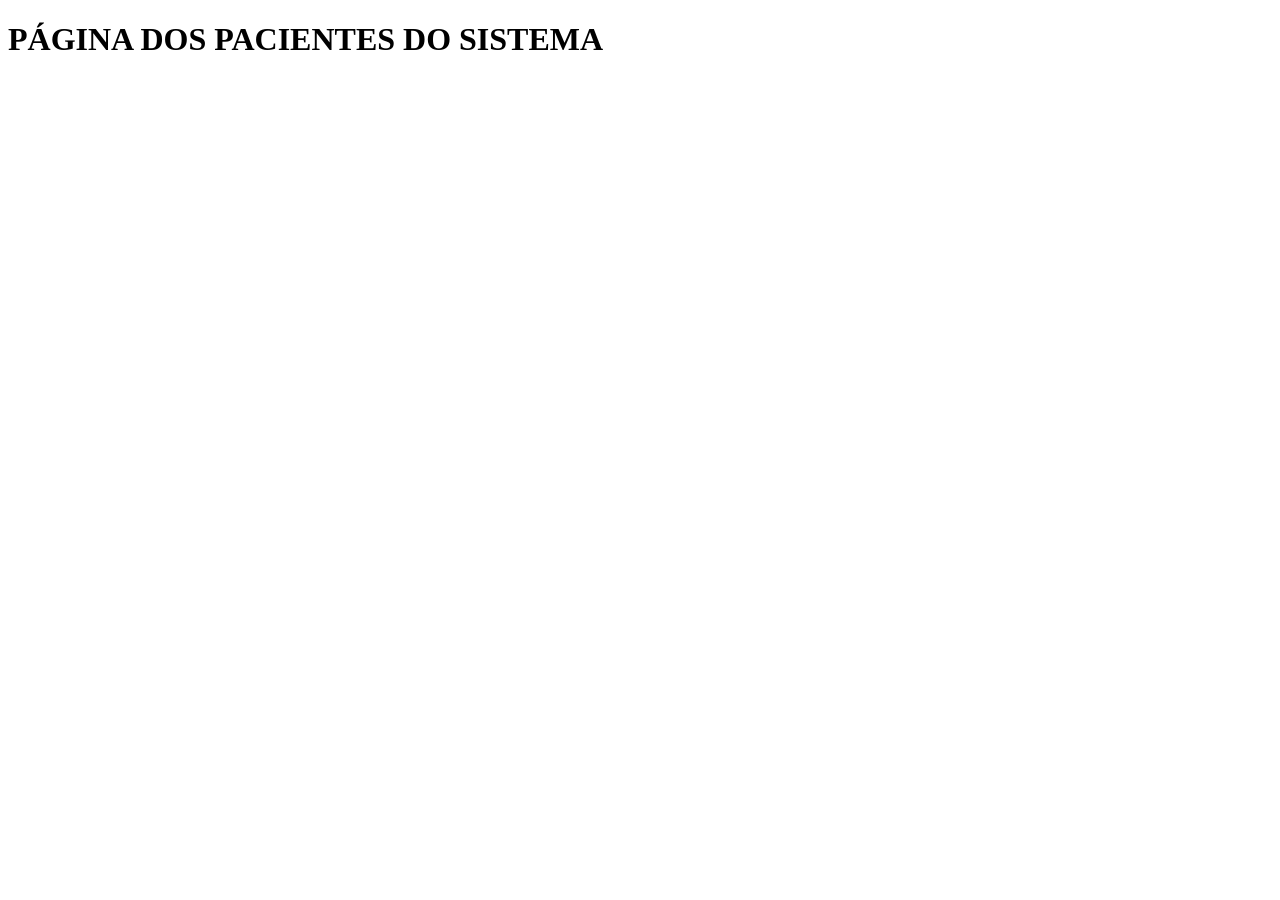
==== sgcm/pages/patients.html @ da803f90 "feat: create comprehensive landing page for SGCM system ref #03 • Add hero section with welcome mess" ====
<!DOCTYPE html>
<html lang="pt-br">
<head>
    <meta charset="UTF-8">
    <meta name="viewport" content="width=device-width, initial-scale=1.0">
    <title>Página de pacientes</title>
</head>
<body>
    <h1>PÁGINA DOS PACIENTES DO SISTEMA</h1>
</body>
</html>
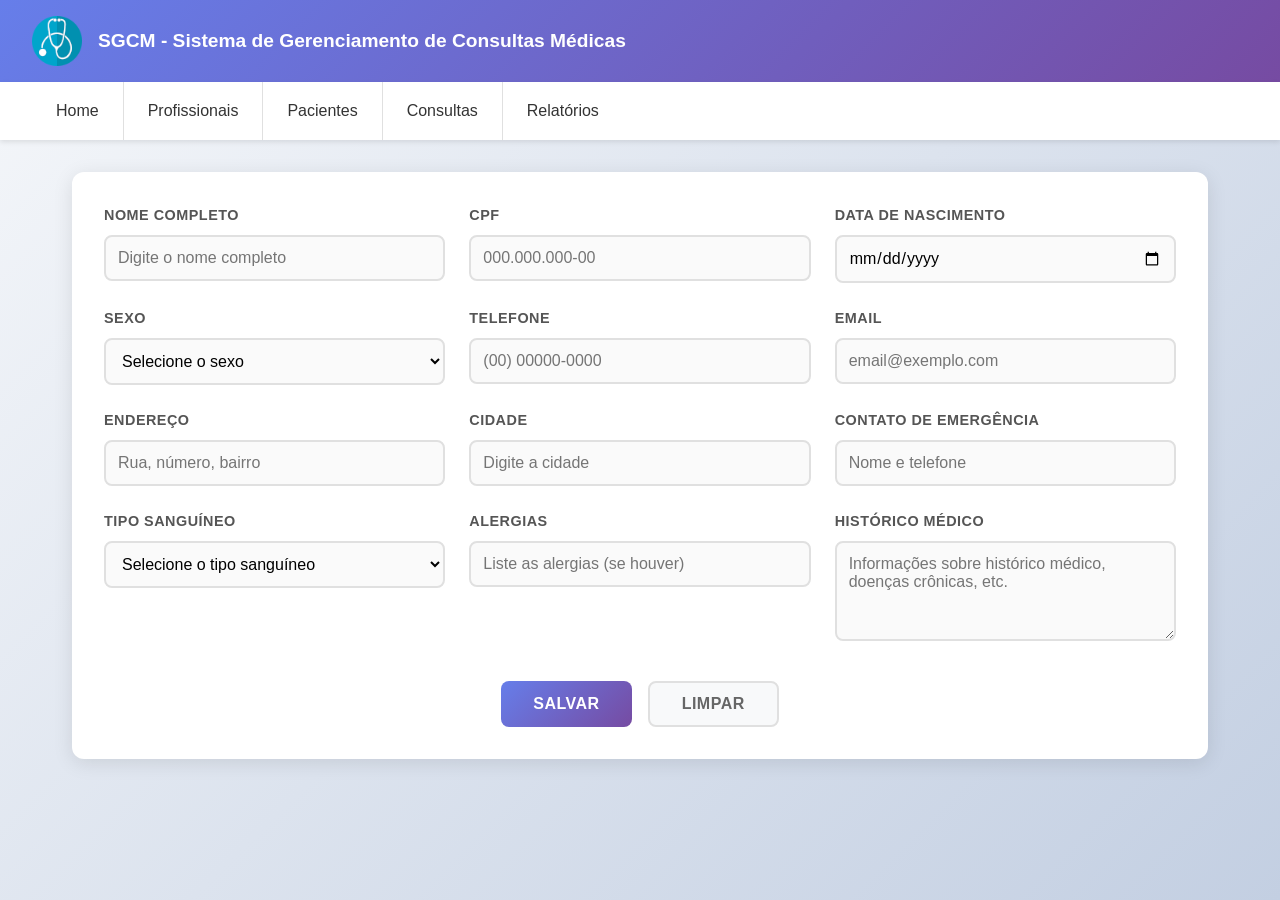
==== commit 08bd7c55: "feat: implement comprehensive patients management page | ref #04 - Add complete patient registration" ====
--- a/sgcm/pages/patients.html
+++ b/sgcm/pages/patients.html
@@ -3,9 +3,243 @@
 <head>
     <meta charset="UTF-8">
     <meta name="viewport" content="width=device-width, initial-scale=1.0">
-    <title>Página de pacientes</title>
+    <title>Página de Pacientes</title>
+    <link rel="stylesheet" href="../styles/style.css">
 </head>
 <body>
-    <h1>PÁGINA DOS PACIENTES DO SISTEMA</h1>
+    <header>
+        <img src="../images/logo_azul(64).png" alt="Logo do SGCM">
+        <p>SGCM - Sistema de Gerenciamento de Consultas Médicas</p>
+    </header>
+    <nav>
+        <ul>
+            <li><a href="index.html">Home</a></li>
+            <li><a href="professionals.html">Profissionais</a></li>
+            <li><a href="patients.html">Pacientes</a></li>
+            <li><a href="appointments.html">Consultas</a></li>
+            <li><a href="reports.html">Relatórios</a></li>
+        </ul>
+    </nav>
+    <main>
+        <form action="">
+            <div class="form-group">
+                <label for="name">Nome Completo</label>
+                <input type="text" id="name" name="name" placeholder="Digite o nome completo">
+            </div>
+            <div class="form-group">
+                <label for="cpf">CPF</label>
+                <input type="text" id="cpf" name="cpf" placeholder="000.000.000-00">
+            </div>
+            <div class="form-group">
+                <label for="birth_date">Data de Nascimento</label>
+                <input type="date" id="birth_date" name="birth_date">
+            </div>
+            <div class="form-group">
+                <label for="gender">Sexo</label>
+                <select name="gender" id="gender">
+                    <option value="">Selecione o sexo</option>
+                    <option value="M">Masculino</option>
+                    <option value="F">Feminino</option>
+                    <option value="O">Outro</option>
+                </select>
+            </div>
+            <div class="form-group">
+                <label for="phone">Telefone</label>
+                <input type="text" id="phone" name="phone" placeholder="(00) 00000-0000">
+            </div>
+            <div class="form-group">
+                <label for="email">Email</label>
+                <input type="email" id="email" name="email" placeholder="email@exemplo.com">
+            </div>
+            <div class="form-group">
+                <label for="address">Endereço</label>
+                <input type="text" id="address" name="address" placeholder="Rua, número, bairro">
+            </div>
+            <div class="form-group">
+                <label for="city">Cidade</label>
+                <input type="text" id="city" name="city" placeholder="Digite a cidade">
+            </div>
+            <div class="form-group">
+                <label for="emergency_contact">Contato de Emergência</label>
+                <input type="text" id="emergency_contact" name="emergency_contact" placeholder="Nome e telefone">
+            </div>
+            <div class="form-group">
+                <label for="blood_type">Tipo Sanguíneo</label>
+                <select name="blood_type" id="blood_type">
+                    <option value="">Selecione o tipo sanguíneo</option>
+                    <option value="A+">A+</option>
+                    <option value="A-">A-</option>
+                    <option value="B+">B+</option>
+                    <option value="B-">B-</option>
+                    <option value="AB+">AB+</option>
+                    <option value="AB-">AB-</option>
+                    <option value="O+">O+</option>
+                    <option value="O-">O-</option>
+                </select>
+            </div>
+            <div class="form-group">
+                <label for="allergies">Alergias</label>
+                <input type="text" id="allergies" name="allergies" placeholder="Liste as alergias (se houver)">
+            </div>
+            <div class="form-group">
+                <label for="medical_history">Histórico Médico</label>
+                <textarea id="medical_history" name="medical_history" placeholder="Informações sobre histórico médico, doenças crônicas, etc." rows="3"></textarea>
+            </div>
+            <div class="form-buttons">
+                <button type="submit" class="btn btn-primary">Salvar</button>
+                <button type="reset" class="btn btn-secondary">Limpar</button>
+            </div>
+        </form>
+        <table>
+            <thead>
+                <tr>
+                    <th>ID</th>
+                    <th>NOME</th>
+                    <th>CPF</th>
+                    <th>IDADE</th>
+                    <th>SEXO</th>
+                    <th>TELEFONE</th>
+                    <th>EMAIL</th>
+                    <th>TIPO SANGUÍNEO</th>
+                    <th>OPÇÕES</th>
+                </tr>
+            </thead>
+            <tbody>
+                <tr>
+                    <td>1</td>
+                    <td>Maria Silva Santos</td>
+                    <td>123.456.789-00</td>
+                    <td>35</td>
+                    <td>F</td>
+                    <td>(11) 99999-9999</td>
+                    <td>maria.silva@email.com</td>
+                    <td>A+</td>
+                    <td>
+                        <div class="action-links">
+                            <a href="#" class="edit-link">Editar</a>
+                            <a href="#" class="delete-link">Excluir</a>
+                        </div>
+                    </td>
+                </tr>
+                <tr>
+                    <td>2</td>
+                    <td>João Carlos Oliveira</td>
+                    <td>987.654.321-00</td>
+                    <td>42</td>
+                    <td>M</td>
+                    <td>(11) 88888-8888</td>
+                    <td>joao.oliveira@email.com</td>
+                    <td>O+</td>
+                    <td>
+                        <div class="action-links">
+                            <a href="#" class="edit-link">Editar</a>
+                            <a href="#" class="delete-link">Excluir</a>
+                        </div>
+                    </td>
+                </tr>
+                <tr>
+                    <td>3</td>
+                    <td>Ana Paula Costa</td>
+                    <td>456.789.123-00</td>
+                    <td>28</td>
+                    <td>F</td>
+                    <td>(11) 77777-7777</td>
+                    <td>ana.costa@email.com</td>
+                    <td>B-</td>
+                    <td>
+                        <div class="action-links">
+                            <a href="#" class="edit-link">Editar</a>
+                            <a href="#" class="delete-link">Excluir</a>
+                        </div>
+                    </td>
+                </tr>
+                <tr>
+                    <td>4</td>
+                    <td>Pedro Henrique Lima</td>
+                    <td>789.123.456-00</td>
+                    <td>55</td>
+                    <td>M</td>
+                    <td>(11) 66666-6666</td>
+                    <td>pedro.lima@email.com</td>
+                    <td>AB+</td>
+                    <td>
+                        <div class="action-links">
+                            <a href="#" class="edit-link">Editar</a>
+                            <a href="#" class="delete-link">Excluir</a>
+                        </div>
+                    </td>
+                </tr>
+                <tr>
+                    <td>5</td>
+                    <td>Lucia Ferreira Rodrigues</td>
+                    <td>321.654.987-00</td>
+                    <td>38</td>
+                    <td>F</td>
+                    <td>(11) 55555-5555</td>
+                    <td>lucia.ferreira@email.com</td>
+                    <td>A-</td>
+                    <td>
+                        <div class="action-links">
+                            <a href="#" class="edit-link">Editar</a>
+                            <a href="#" class="delete-link">Excluir</a>
+                        </div>
+                    </td>
+                </tr>
+                <tr>
+                    <td>6</td>
+                    <td>Carlos Eduardo Martins</td>
+                    <td>654.321.987-00</td>
+                    <td>47</td>
+                    <td>M</td>
+                    <td>(11) 44444-4444</td>
+                    <td>carlos.martins@email.com</td>
+                    <td>O-</td>
+                    <td>
+                        <div class="action-links">
+                            <a href="#" class="edit-link">Editar</a>
+                            <a href="#" class="delete-link">Excluir</a>
+                        </div>
+                    </td>
+                </tr>
+                <tr>
+                    <td>7</td>
+                    <td>Fernanda Almeida Souza</td>
+                    <td>147.258.369-00</td>
+                    <td>31</td>
+                    <td>F</td>
+                    <td>(11) 33333-3333</td>
+                    <td>fernanda.almeida@email.com</td>
+                    <td>B+</td>
+                    <td>
+                        <div class="action-links">
+                            <a href="#" class="edit-link">Editar</a>
+                            <a href="#" class="delete-link">Excluir</a>
+                        </div>
+                    </td>
+                </tr>
+                <tr>
+                    <td>8</td>
+                    <td>Roberto Silva Pereira</td>
+                    <td>258.369.147-00</td>
+                    <td>63</td>
+                    <td>M</td>
+                    <td>(11) 22222-2222</td>
+                    <td>roberto.silva@email.com</td>
+                    <td>AB-</td>
+                    <td>
+                        <div class="action-links">
+                            <a href="#" class="edit-link">Editar</a>
+                            <a href="#" class="delete-link">Excluir</a>
+                        </div>
+                    </td>
+                </tr>
+            </tbody>
+            <tfoot>
+                <tr>
+                    <td colspan="9">Quantidade de Pacientes: 8</td>
+                </tr>
+            </tfoot>
+        </table>
+    </main>
 </body>
 </html>
--- a/sgcm/styles/style.css
+++ b/sgcm/styles/style.css
@@ -0,0 +1,577 @@
+/* Reset and base styles */
+* {
+    margin: 0;
+    padding: 0;
+    box-sizing: border-box;
+}
+
+body {
+    font-family: 'Segoe UI', Tahoma, Geneva, Verdana, sans-serif;
+    line-height: 1.6;
+    color: #333;
+    background: linear-gradient(135deg, #f5f7fa 0%, #c3cfe2 100%);
+    min-height: 100vh;
+}
+
+/* Header styling */
+header {
+    background: linear-gradient(135deg, #667eea 0%, #764ba2 100%);
+    color: white;
+    padding: 1rem 2rem;
+    display: flex;
+    align-items: center;
+    gap: 1rem;
+    box-shadow: 0 2px 10px rgba(0, 0, 0, 0.1);
+}
+
+header img {
+    width: 50px;
+    height: 50px;
+    border-radius: 8px;
+}
+
+header p {
+    font-size: 1.2rem;
+    font-weight: 600;
+    margin: 0;
+}
+
+/* Navigation styling */
+nav {
+    background-color: white;
+    box-shadow: 0 2px 5px rgba(0, 0, 0, 0.1);
+    padding: 0 2rem;
+}
+
+nav ul {
+    list-style: none;
+    display: flex;
+    gap: 0;
+}
+
+nav li {
+    border-right: 1px solid #e0e0e0;
+}
+
+nav li:last-child {
+    border-right: none;
+}
+
+nav a {
+    display: block;
+    padding: 1rem 1.5rem;
+    color: #333;
+    text-decoration: none;
+    transition: all 0.3s ease;
+    font-weight: 500;
+}
+
+nav a:hover {
+    background-color: #667eea;
+    color: white;
+    transform: translateY(-2px);
+}
+
+/* Main content */
+main {
+    max-width: 1200px;
+    margin: 2rem auto;
+    padding: 0 2rem;
+}
+
+/* Form styling */
+form {
+    background-color: white;
+    padding: 2rem;
+    border-radius: 12px;
+    box-shadow: 0 4px 20px rgba(0, 0, 0, 0.1);
+    margin-bottom: 2rem;
+    display: grid;
+    grid-template-columns: repeat(auto-fit, minmax(300px, 1fr));
+    gap: 1.5rem;
+}
+
+.form-group {
+    display: flex;
+    flex-direction: column;
+    gap: 0.5rem;
+}
+
+label {
+    font-weight: 600;
+    color: #555;
+    font-size: 0.9rem;
+    text-transform: uppercase;
+    letter-spacing: 0.5px;
+}
+
+input, select, textarea {
+    padding: 0.75rem;
+    border: 2px solid #e0e0e0;
+    border-radius: 8px;
+    font-size: 1rem;
+    transition: all 0.3s ease;
+    background-color: #fafafa;
+    font-family: inherit;
+}
+
+input:focus, select:focus, textarea:focus {
+    outline: none;
+    border-color: #667eea;
+    background-color: white;
+    box-shadow: 0 0 0 3px rgba(102, 126, 234, 0.1);
+}
+
+textarea {
+    resize: vertical;
+    min-height: 100px;
+}
+
+.form-buttons {
+    grid-column: 1 / -1;
+    display: flex;
+    gap: 1rem;
+    justify-content: center;
+    margin-top: 1rem;
+}
+
+.btn {
+    padding: 0.75rem 2rem;
+    border: none;
+    border-radius: 8px;
+    font-size: 1rem;
+    font-weight: 600;
+    cursor: pointer;
+    transition: all 0.3s ease;
+    text-transform: uppercase;
+    letter-spacing: 0.5px;
+}
+
+.btn-primary {
+    background: linear-gradient(135deg, #667eea 0%, #764ba2 100%);
+    color: white;
+}
+
+.btn-primary:hover {
+    transform: translateY(-2px);
+    box-shadow: 0 4px 15px rgba(102, 126, 234, 0.4);
+}
+
+.btn-secondary {
+    background-color: #f8f9fa;
+    color: #666;
+    border: 2px solid #e0e0e0;
+}
+
+.btn-secondary:hover {
+    background-color: #e9ecef;
+    transform: translateY(-2px);
+}
+
+/* Table styling */
+table {
+    width: 100%;
+    background-color: white;
+    border-radius: 12px;
+    overflow: hidden;
+    box-shadow: 0 4px 20px rgba(0, 0, 0, 0.1);
+    border-collapse: collapse;
+    margin-bottom: 2rem;
+}
+
+thead {
+    background: linear-gradient(135deg, #667eea 0%, #764ba2 100%);
+    color: white;
+}
+
+th {
+    padding: 1rem;
+    text-align: left;
+    font-weight: 600;
+    text-transform: uppercase;
+    letter-spacing: 0.5px;
+    font-size: 0.9rem;
+}
+
+td {
+    padding: 1rem;
+    border-bottom: 1px solid #f0f0f0;
+    vertical-align: middle;
+}
+
+tbody tr {
+    transition: all 0.3s ease;
+}
+
+tbody tr:hover {
+    background-color: #f8f9fa;
+    transform: scale(1.01);
+}
+
+tfoot {
+    background-color: #f8f9fa;
+    font-weight: 600;
+    color: #666;
+}
+
+tfoot td {
+    text-align: center;
+    padding: 1rem;
+}
+
+/* Action links */
+.action-links {
+    display: flex;
+    gap: 0.5rem;
+}
+
+.action-links a {
+    padding: 0.5rem 1rem;
+    border-radius: 6px;
+    text-decoration: none;
+    font-size: 0.9rem;
+    font-weight: 500;
+    transition: all 0.3s ease;
+}
+
+.edit-link {
+    background-color: #28a745;
+    color: white;
+}
+
+.edit-link:hover {
+    background-color: #218838;
+    transform: translateY(-1px);
+}
+
+.delete-link {
+    background-color: #dc3545;
+    color: white;
+}
+
+.delete-link:hover {
+    background-color: #c82333;
+    transform: translateY(-1px);
+}
+
+/* Responsive design */
+@media (max-width: 768px) {
+    header {
+        flex-direction: column;
+        text-align: center;
+        padding: 1rem;
+    }
+    
+    nav ul {
+        flex-direction: column;
+    }
+    
+    nav li {
+        border-right: none;
+        border-bottom: 1px solid #e0e0e0;
+    }
+    
+    nav li:last-child {
+        border-bottom: none;
+    }
+    
+    main {
+        padding: 0 1rem;
+    }
+    
+    form {
+        grid-template-columns: 1fr;
+        padding: 1.5rem;
+    }
+    
+    .form-buttons {
+        flex-direction: column;
+    }
+    
+    table {
+        font-size: 0.9rem;
+    }
+    
+    th, td {
+        padding: 0.75rem 0.5rem;
+    }
+    
+    .action-links {
+        flex-direction: column;
+        gap: 0.25rem;
+    }
+}
+
+/* Remove duplicate table */
+table:first-of-type {
+    display: none;
+}
+
+/* Landing Page Styles */
+
+/* Hero Section */
+.hero-section {
+    text-align: center;
+    padding: 3rem 0;
+    margin-bottom: 3rem;
+}
+
+.hero-section h1 {
+    font-size: 3rem;
+    font-weight: 700;
+    color: #333;
+    margin-bottom: 1rem;
+    background: linear-gradient(135deg, #667eea 0%, #764ba2 100%);
+    -webkit-background-clip: text;
+    -webkit-text-fill-color: transparent;
+    background-clip: text;
+}
+
+.hero-subtitle {
+    font-size: 1.3rem;
+    color: #666;
+    margin-bottom: 3rem;
+    font-weight: 400;
+}
+
+.hero-stats {
+    display: grid;
+    grid-template-columns: repeat(auto-fit, minmax(200px, 1fr));
+    gap: 2rem;
+    margin-top: 3rem;
+}
+
+.stat-card {
+    background: white;
+    padding: 2rem;
+    border-radius: 12px;
+    box-shadow: 0 4px 20px rgba(0, 0, 0, 0.1);
+    text-align: center;
+    transition: all 0.3s ease;
+}
+
+.stat-card:hover {
+    transform: translateY(-5px);
+    box-shadow: 0 8px 30px rgba(0, 0, 0, 0.15);
+}
+
+.stat-card h3 {
+    font-size: 2.5rem;
+    font-weight: 700;
+    color: #667eea;
+    margin-bottom: 0.5rem;
+}
+
+.stat-card p {
+    color: #666;
+    font-weight: 500;
+    text-transform: uppercase;
+    letter-spacing: 0.5px;
+}
+
+/* Quick Access Section */
+.quick-access {
+    margin-bottom: 3rem;
+}
+
+.quick-access h2 {
+    text-align: center;
+    font-size: 2rem;
+    color: #333;
+    margin-bottom: 2rem;
+    font-weight: 600;
+}
+
+.access-grid {
+    display: grid;
+    grid-template-columns: repeat(auto-fit, minmax(250px, 1fr));
+    gap: 2rem;
+}
+
+.access-card {
+    background: white;
+    padding: 2rem;
+    border-radius: 12px;
+    box-shadow: 0 4px 20px rgba(0, 0, 0, 0.1);
+    text-decoration: none;
+    color: inherit;
+    text-align: center;
+    transition: all 0.3s ease;
+    display: block;
+}
+
+.access-card:hover {
+    transform: translateY(-5px);
+    box-shadow: 0 8px 30px rgba(0, 0, 0, 0.15);
+    color: inherit;
+}
+
+.access-icon {
+    font-size: 3rem;
+    margin-bottom: 1rem;
+}
+
+.access-card h3 {
+    font-size: 1.3rem;
+    color: #333;
+    margin-bottom: 0.5rem;
+    font-weight: 600;
+}
+
+.access-card p {
+    color: #666;
+    font-size: 0.95rem;
+}
+
+/* Features Section */
+.features-section {
+    margin-bottom: 3rem;
+}
+
+.features-section h2 {
+    text-align: center;
+    font-size: 2rem;
+    color: #333;
+    margin-bottom: 2rem;
+    font-weight: 600;
+}
+
+.features-grid {
+    display: grid;
+    grid-template-columns: repeat(auto-fit, minmax(300px, 1fr));
+    gap: 2rem;
+}
+
+.feature-card {
+    background: white;
+    padding: 2rem;
+    border-radius: 12px;
+    box-shadow: 0 4px 20px rgba(0, 0, 0, 0.1);
+    transition: all 0.3s ease;
+}
+
+.feature-card:hover {
+    transform: translateY(-3px);
+    box-shadow: 0 6px 25px rgba(0, 0, 0, 0.15);
+}
+
+.feature-card h3 {
+    font-size: 1.2rem;
+    color: #333;
+    margin-bottom: 1rem;
+    font-weight: 600;
+}
+
+.feature-card p {
+    color: #666;
+    line-height: 1.6;
+}
+
+/* Info Section */
+.info-section {
+    margin-bottom: 3rem;
+}
+
+.info-section h2 {
+    text-align: center;
+    font-size: 2rem;
+    color: #333;
+    margin-bottom: 2rem;
+    font-weight: 600;
+}
+
+.info-grid {
+    display: grid;
+    grid-template-columns: repeat(auto-fit, minmax(300px, 1fr));
+    gap: 2rem;
+}
+
+.info-card {
+    background: white;
+    padding: 2rem;
+    border-radius: 12px;
+    box-shadow: 0 4px 20px rgba(0, 0, 0, 0.1);
+}
+
+.info-card h3 {
+    font-size: 1.3rem;
+    color: #333;
+    margin-bottom: 1rem;
+    font-weight: 600;
+}
+
+.info-card p {
+    color: #666;
+    line-height: 1.6;
+    margin-bottom: 1rem;
+}
+
+.info-card ul {
+    list-style: none;
+    padding: 0;
+}
+
+.info-card li {
+    color: #666;
+    padding: 0.5rem 0;
+    border-bottom: 1px solid #f0f0f0;
+    position: relative;
+    padding-left: 1.5rem;
+}
+
+.info-card li:before {
+    content: "✓";
+    color: #667eea;
+    font-weight: bold;
+    position: absolute;
+    left: 0;
+}
+
+.info-card li:last-child {
+    border-bottom: none;
+}
+
+/* Responsive adjustments for landing page */
+@media (max-width: 768px) {
+    .hero-section h1 {
+        font-size: 2rem;
+    }
+    
+    .hero-subtitle {
+        font-size: 1.1rem;
+    }
+    
+    .hero-stats {
+        grid-template-columns: repeat(2, 1fr);
+        gap: 1rem;
+    }
+    
+    .stat-card {
+        padding: 1.5rem;
+    }
+    
+    .stat-card h3 {
+        font-size: 2rem;
+    }
+    
+    .access-grid {
+        grid-template-columns: 1fr;
+        gap: 1rem;
+    }
+    
+    .features-grid {
+        grid-template-columns: 1fr;
+        gap: 1rem;
+    }
+    
+    .info-grid {
+        grid-template-columns: 1fr;
+        gap: 1rem;
+    }
+    
+    .access-card,
+    .feature-card,
+    .info-card {
+        padding: 1.5rem;
+    }
+}
